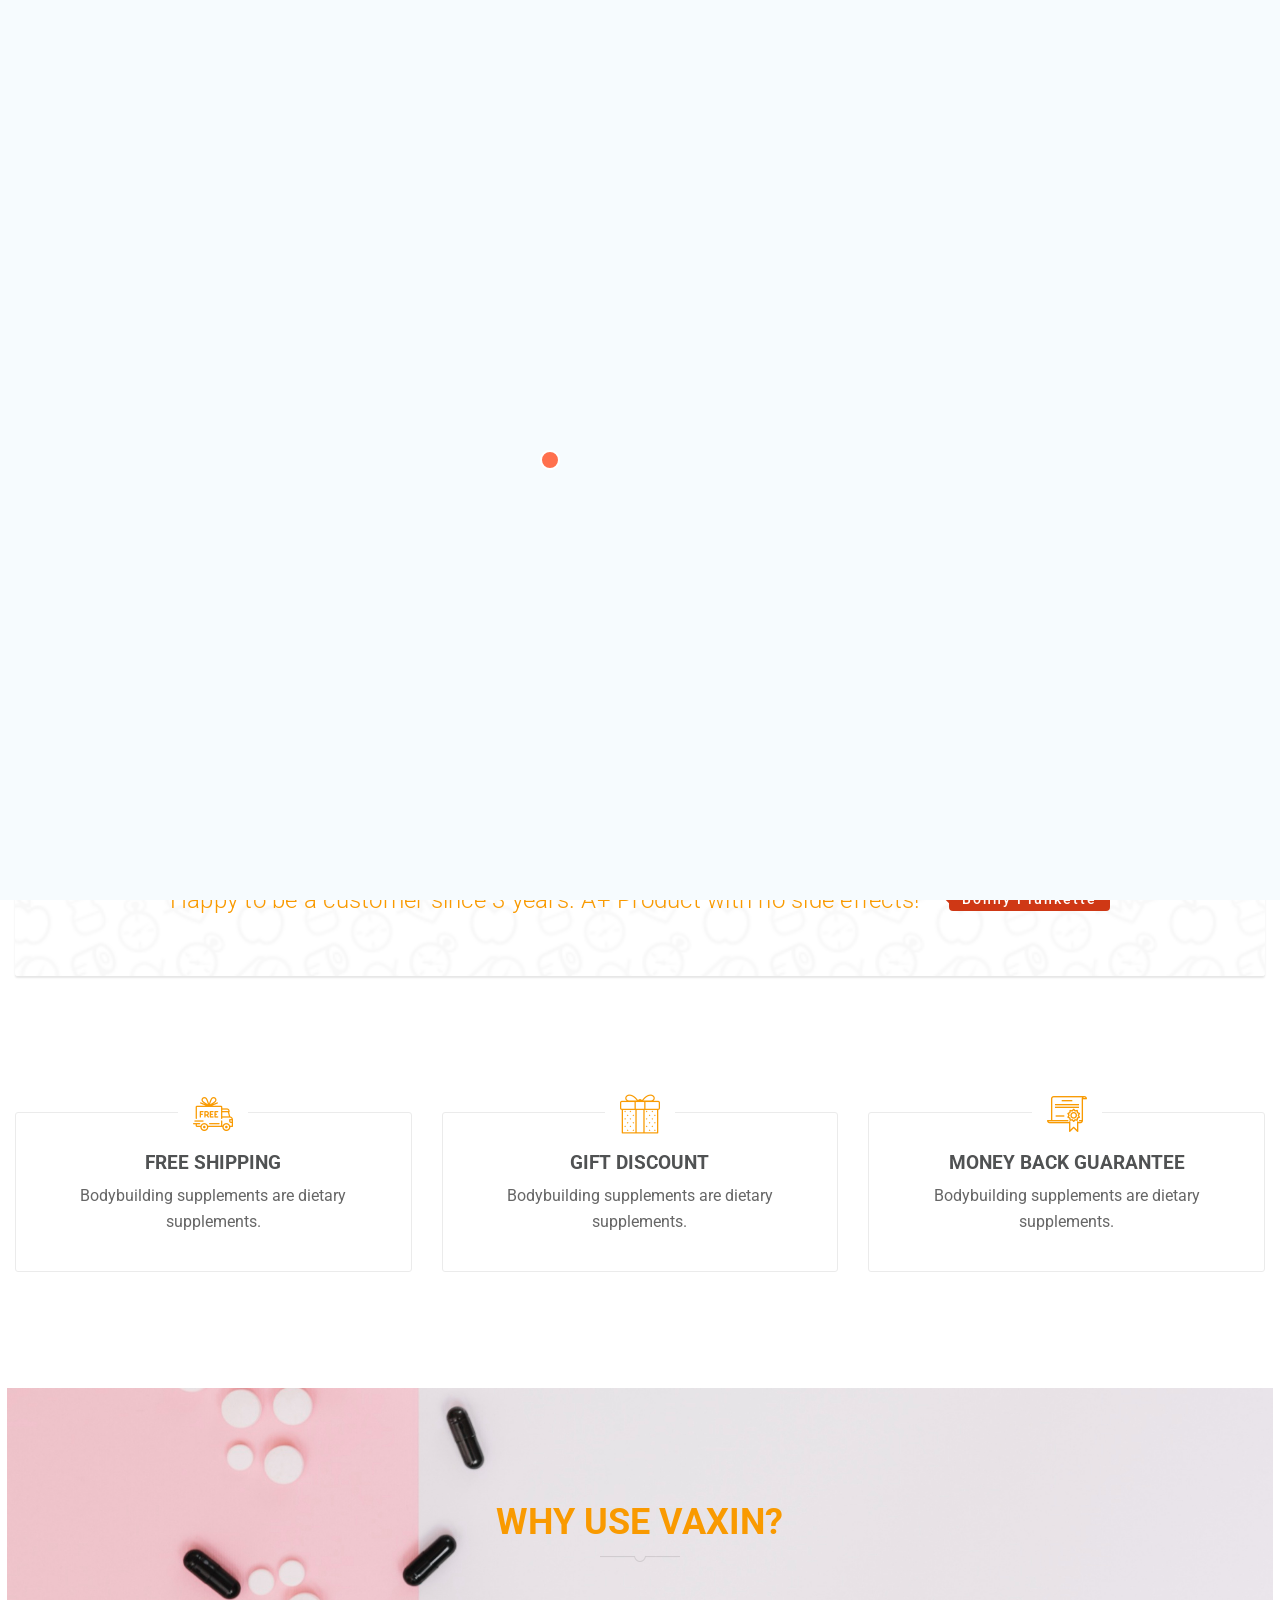
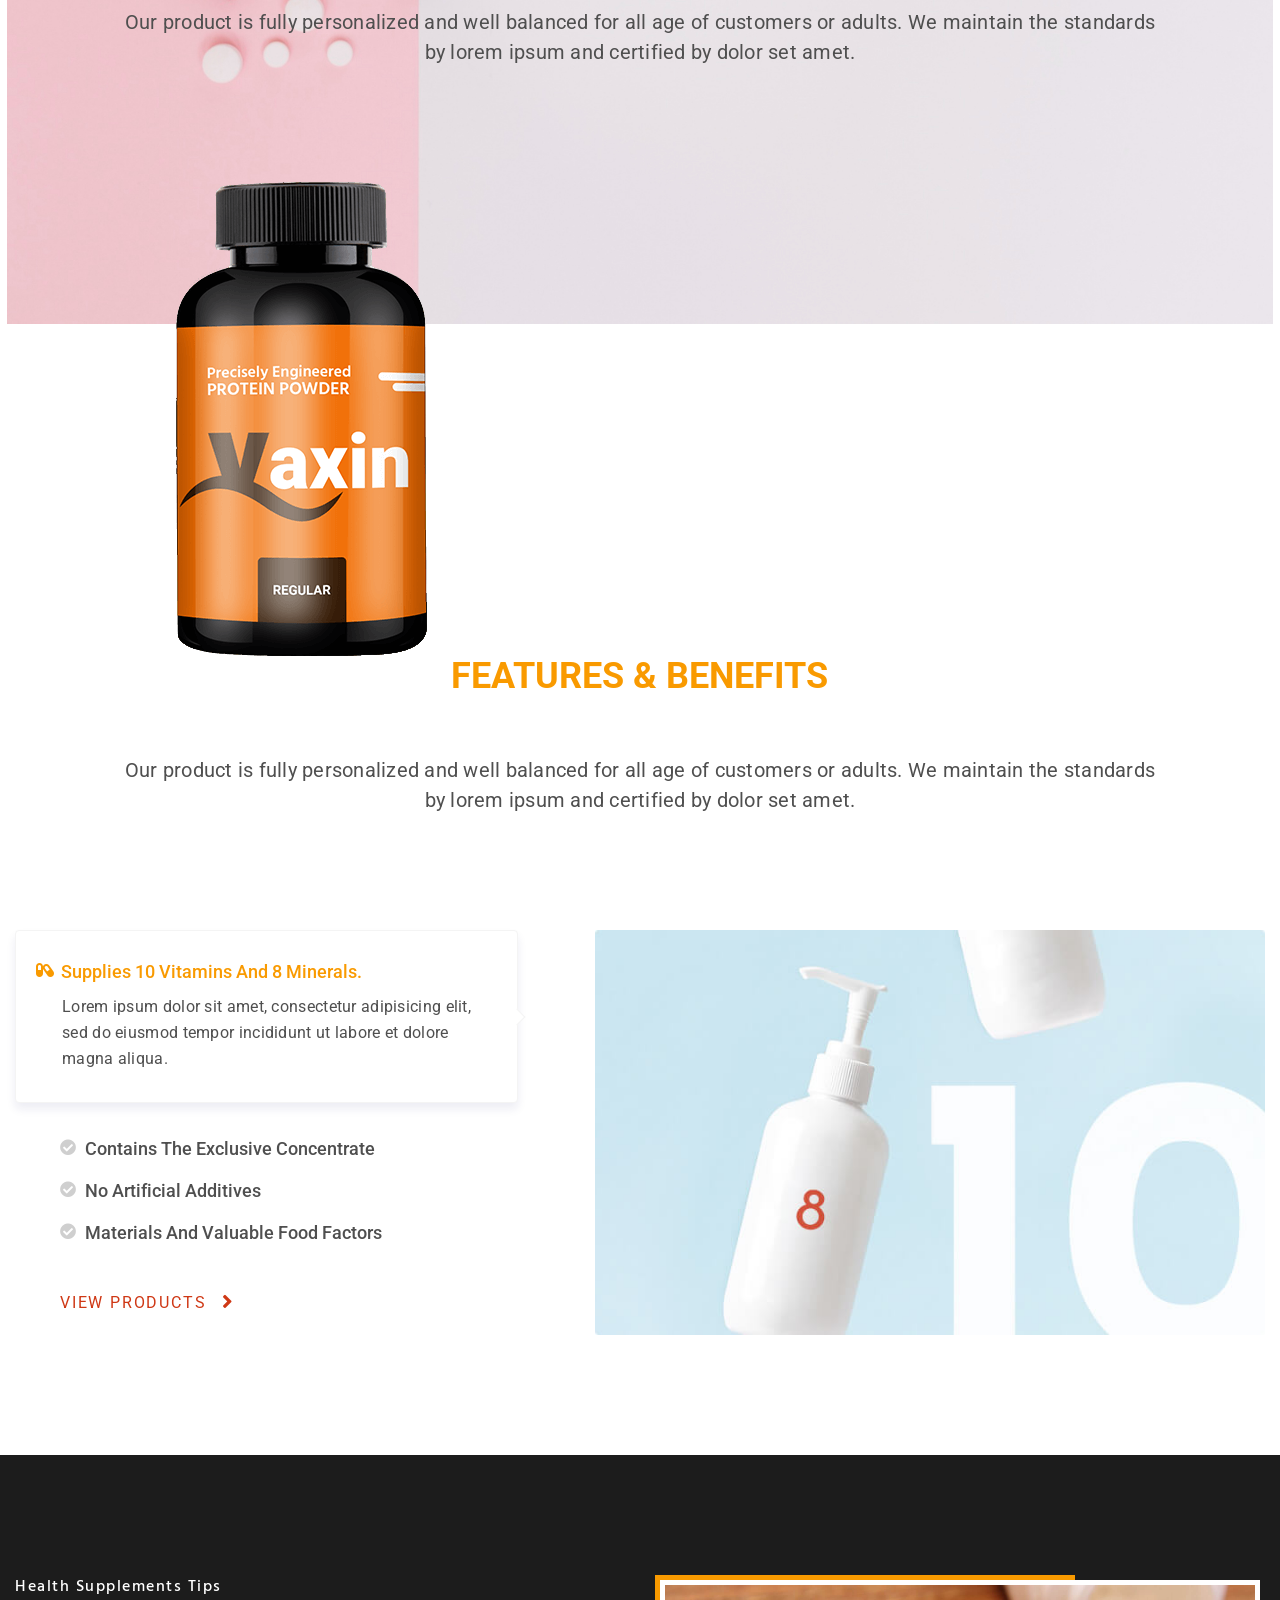
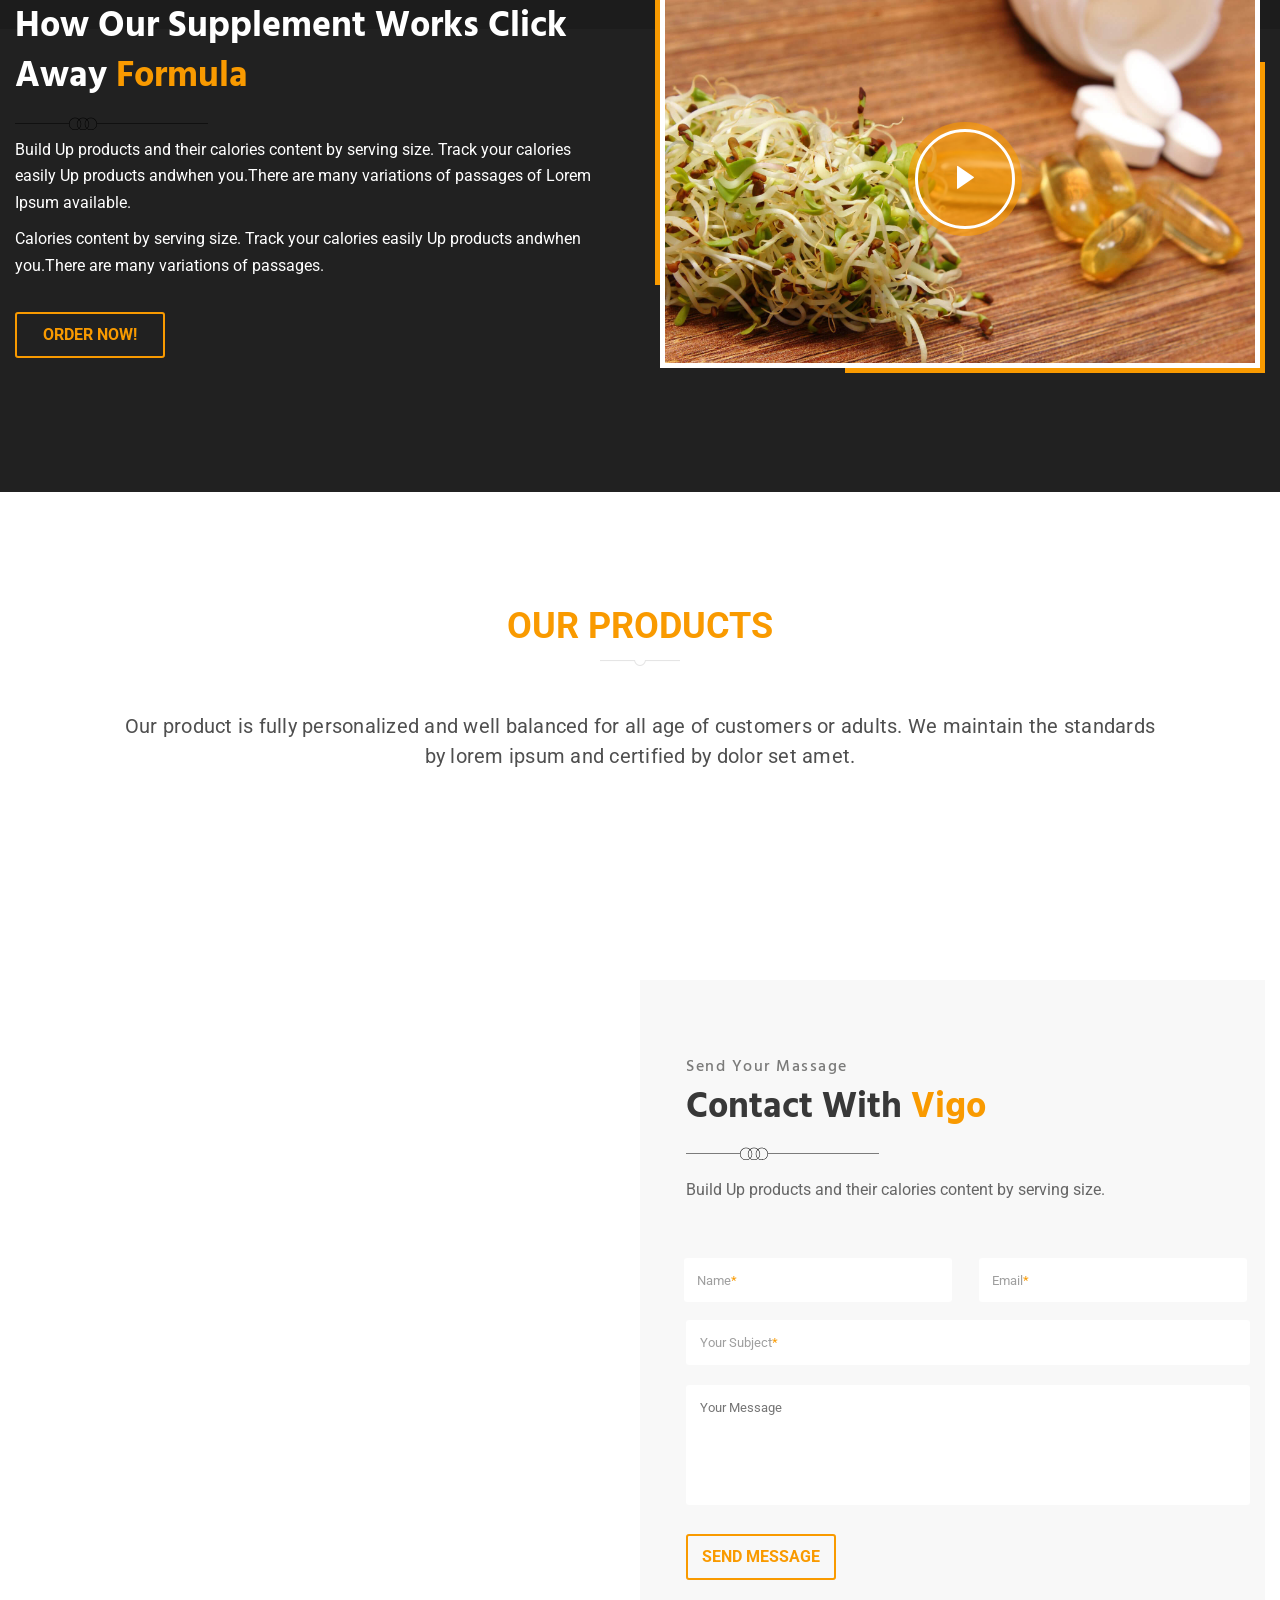
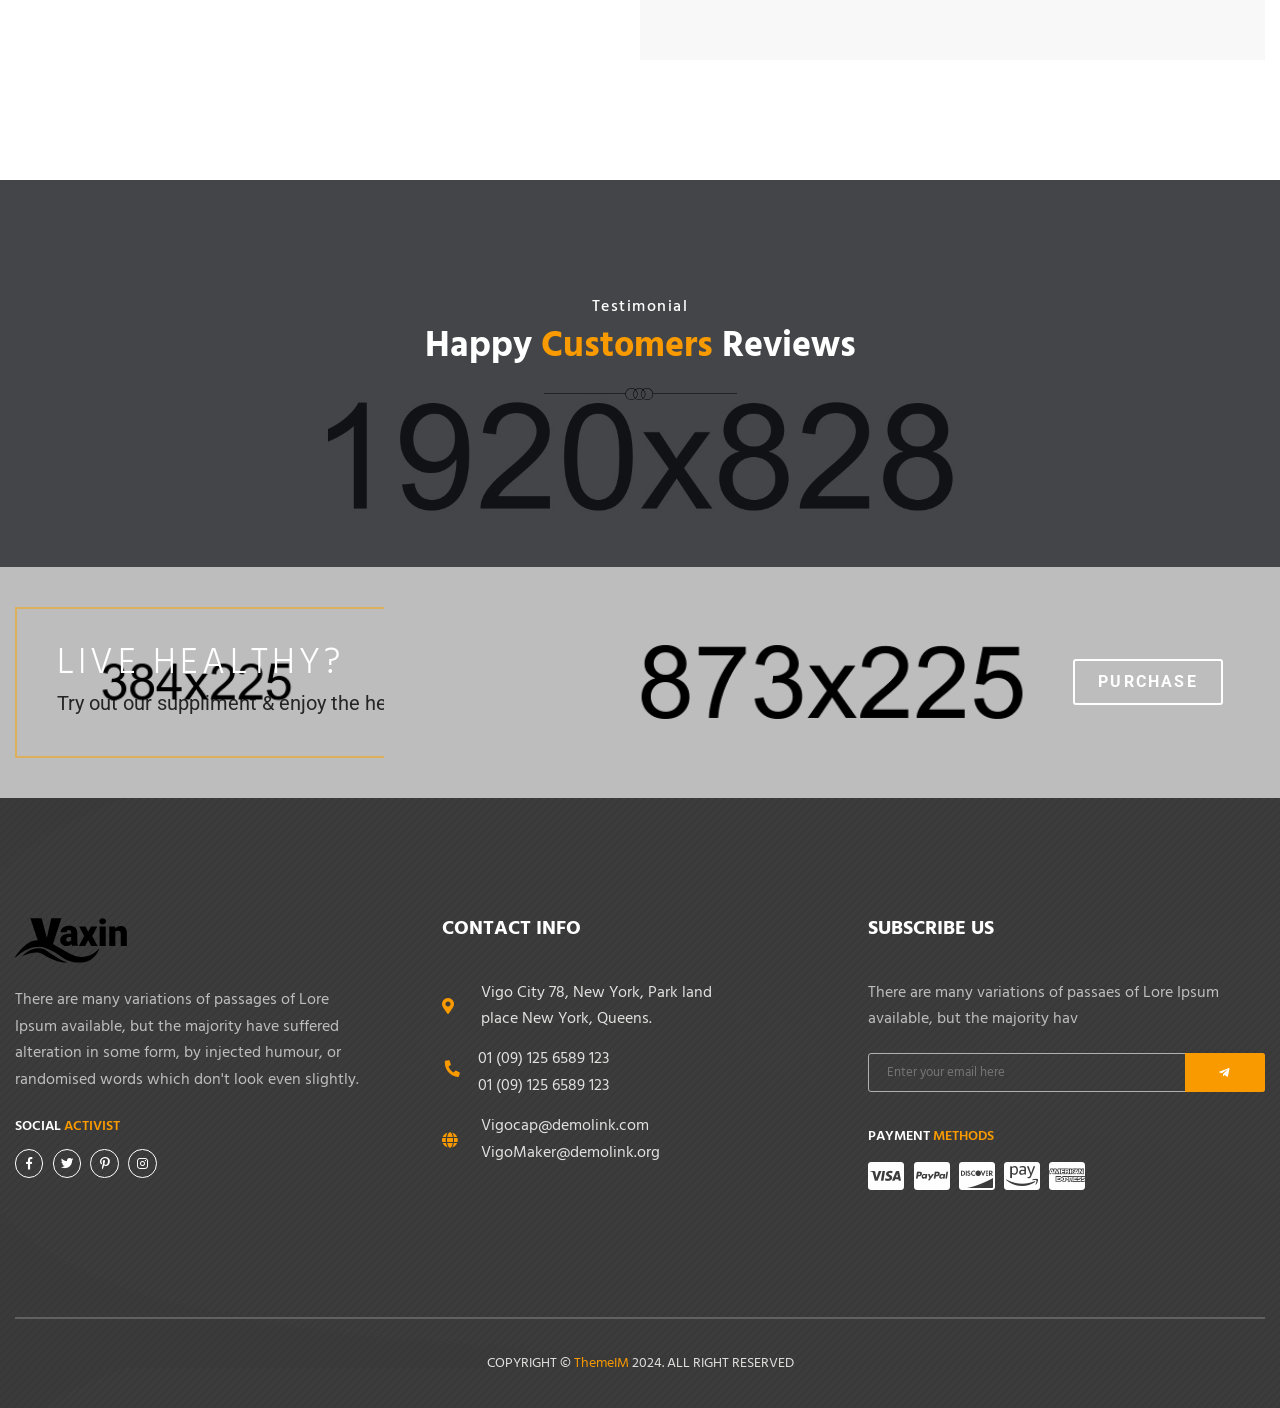
==== index.html @ b4235298 "initial commit" ====
<!doctype html>
<html>

<head>
	<!-- Meta Data -->
	<meta charset="utf-8">
	<meta http-equiv="X-UA-Compatible" content="IE=edge">
	<meta name="viewport" content="width=device-width, initial-scale=1">
	<title>Home — Static Build System</title>

	<!-- Fav Icon -->
	<link rel="apple-touch-icon" sizes="180x180" href="assets/img/fav-icons/apple-touch-icon.png">
	<link rel="icon" type="image/png" sizes="32x32" href="assets/img/fav-icons/favicon-32x32.png">
	<link rel="icon" type="image/png" sizes="16x16" href="assets/img/fav-icons/favicon-16x16.png">

	<!-- Dependency Styles -->
	<link rel="stylesheet" href="dependencies/bootstrap/css/bootstrap.min.css" type="text/css">
	<link rel="stylesheet" href="dependencies/fontawesome/css/fontawesome-all.min.css" type="text/css">
	<link rel="stylesheet" href="dependencies/flaticon/css/flaticon.css" type="text/css">
	<link rel="stylesheet" href="dependencies/owl.carousel/css/owl.carousel.min.css" type="text/css">
	<link rel="stylesheet" href="dependencies/owl.carousel/css/owl.theme.default.min.css" type="text/css">
	<link rel="stylesheet" href="dependencies/magnific-popup/magnific-popup.css" type="text/css">
	<link rel="stylesheet" href="dependencies/animate.css/css/animate.css" type="text/css">
	<link rel="stylesheet" href="dependencies/colornip/css/colornip.min.css" type="text/css">
	<link rel="stylesheet" href="dependencies/slick-carousel/css/slick.css" type="text/css">
	<link rel="stylesheet" href="dependencies/slick-carousel/css/slick-theme.css" type="text/css">
	<link rel="stylesheet" href="dependencies/material-design-icons/css/material-icons.css">

	<!-- Site Stylesheet -->
	<link rel="stylesheet" href="assets/css/app.css" type="text/css">

	<link id="theme" rel="stylesheet" href="assets/css/theme-color/theme-default.css" type="text/css">

	<!-- Google Web Fonts -->
	<link href="https://fonts.googleapis.com/css?family=Hind:300,400,500,600,700%7CRoboto:300,400,500,700,900" rel="stylesheet">


</head>

<body id="home-version-1" class="home-version-1" data-style="default">

	<div id="loader-wrapper">
		<div class="loader">
			<div class="loader-dot"></div>
			<div class="loader-dot"></div>
			<div class="loader-dot"></div>
		</div>
	</div>


	<div id="site">

		<div class="Switcher">
			<button id="Switcher__control" class="Switcher__control">
				<i class="fas fa-cogs"></i>
			</button>
			<h5>Change Color</h5>
			<ul id="colors" data-dir="assets/css/theme-color/">
				<li data-scheme="theme-default" data-color="#f1b601"></li>
				<li data-scheme="theme-yellow" data-color="#2acb35"></li>
				<li data-scheme="theme-navy" data-color="#ff704d"></li>
			</ul>
		</div>

		<!--=========================-->
		<!--=        Navbar         =-->
		<!--=========================-->
		<header id="header" class="header_area">
			<!-- Start top toolbar -->
			<section class="top_toolbar">
				<div class="vigo_container_one">
					<div class="row">
						<div class="col-xl-12">
							<div class="toolbar_left">
								<ul>
									<li>
										<span class="flaticon-alarm-clock"></span> open hours: <span>8.00-18.00</span> Mon-Sat
									</li>
									<li>
										<span class="flaticon-phone-call"></span> Phone: <a href="#">+1 (895) 852–6523</a>
									</li>
									<!-- <li>
										<span class="flaticon-user"></span>
										<a href="#" data-toggle="modal" data-target="#signUpModal">register</a> or
										<a href="#" data-toggle="modal" data-target="#signInModal">login</a>
									</li> -->
								</ul>
							</div>
						</div>
					</div>
				</div>
			</section>
			<!-- End top toolbar -->

			<!-- Start Main Menu -->
			<section class="header_nav">
				<div class="vigo_container_one">
					<div class="row">
						<div class="col-auto mr-auto">
							<div class="header_logo">
								<a href="index2.html">
							<img src="assets/img/logo.svg" class="svg" alt="">
						</a>
							</div>
						</div>
						<div class="col-auto">
							<nav class="main_menu">
								<ul id="example-one">
									<li class="current_page_item">
										<a href="index.html">Home</a>
										<!-- <ul class="sub-menu">
											<li><a href="index.html">Home One</a></li>
											<li><a href="index2.html">Home Two</a></li>
											<li><a href="index3.html">Home Three</a></li>
										</ul> -->
									</li>
									<li>
										<a href="supplement2.html">About</a>
									</li>
									<li>
										<a href="feature.html">Feature</a>
									</li>
									<li>
										<a href="productlist3.html">Product</a>
										<ul class="sub-menu">
											<li><a href="productlist3.html">Productlist</a></li>
											<li><a href="product-detail.html">Product Detail</a></li>
										</ul>
									</li>
									<!-- <li>
										<a href="ingredient.html">Ingredient</a>
									</li> -->
									<!-- <li>
										<a href="blog.html">blog</a>
										<ul class="sub-menu">
											<li><a href="blog.html">blog</a></li>
											<li><a href="blog-details.html">blog-details</a></li>

										</ul>
									</li> -->
									<li>
										<a href="contact.html">Contact</a>
										<!-- <ul class="sub-menu">
											<li><a href="contact.html">contact</a></li>
											<li><a href="404.html">404 pages</a></li>
										</ul> -->
									</li>
								</ul>
							</nav>
						</div>
						<!-- <div class="col-auto">
							<div class="hdr_btn_wrapper">
								<a href="#" class="btn_one">Purchase</a>
							</div>
						</div> -->
					</div>
				</div>
			</section>
			<!-- End Main Menu -->

			<!-- Start Mobile Menu outer-->
			<section id="mobile-nav-wrap" class="clearfix">
				<div class="mobile_toolbar">
					<div class="vigo_container_one">
						<div class="top_toolbar_right">
							<div class="phone_number">
								<span class="flaticon-phone-call"></span> <a href="#">+1 (895) 852–6523</a>
							</div>
							<!-- <div class="header_login">
								<div class="whc_toolbar_main_login">
									<a href="#" data-toggle="modal" data-target="#signUpModal">register</a>|
									<a href="#" data-toggle="modal" data-target="#signInModal">login</a>
								</div>
							</div> -->

						</div>
					</div>
				</div>
				<div class="vigo_container_one">
					<div class="bottom_nav">
						<div id="mobile-logo">
							<a href="index.html">
						<img src="assets/img/logo.svg" class="svg" alt="">
					</a>
						</div>
						<div class="toggle-inner">
							<i class="fas fa-bars"></i>
						</div>
					</div>
				</div>
			</section>
			<!-- End Mobile Menu outer-->
		</header>


		<section class="mobile-menu-inner">
			<div class="mobile_accor_togo">
				<div class="mobile_accor_logo">
					<a href="index.html">
				<img src="assets/img/logo.svg" class="svg" alt="">
			</a>
				</div>
				<div class="close-menu">
					<span></span>
				</div>
			</div>
			<nav id="accordian">
				<ul class="accordion-menu">
					<li class="current_page_item">
						<a href="index.html">Home</a>
						<!-- <a href="index.html" class="dropdownlink">Home</a> -->
						<!-- <ul class="submenuItems">
							<li><i class="flaticon-right-arrow-angle"></i><a href="index.html">Home One</a></li>
							<li><i class="flaticon-right-arrow-angle"></i><a href="index2.html">Home Two</a></li>
							<li><i class="flaticon-right-arrow-angle"></i><a href="index3.html">Home Three</a></li>
						</ul> -->
					</li>
					<li>
						<a href="supplement.html">About</a>
					</li>
					<li>
						<a href="feature.html">Feature</a>
					</li>
					<li>
						<a href="productlist1.html" class="dropdownlink">Productlist</a>
						<ul class="submenuItems">
							<li><i class="flaticon-right-arrow-angle"></i><a href="productlist1.html">Productlist</a></li>
							<li><i class="flaticon-right-arrow-angle"></i><a href="product-detail.html">Product Detail</a></li>
						</ul>
					</li>
					<!-- <li>
						<a href="ingredient.html">Ingredient</a>
					</li> -->
					<!-- <li>
						<a href="blog.html" class="dropdownlink">blog</a>
						<ul class="submenuItems">
							<li><i class="flaticon-right-arrow-angle"></i><a href="blog.html"> Blog</a></li>
							<li><i class="flaticon-right-arrow-angle"></i><a href="blog-details.html"> Blog details</a></li>
						</ul>
					</li> -->
					<li>
						<a href="contact.html">Contact</a>
						<!-- <a href="contact.html" class="dropdownlink">Contact</a> -->
						<!-- <ul class="submenuItems">
							<li><i class="flaticon-right-arrow-angle"></i><a href="contact.html">Contact page</a></li>
							<li><i class="flaticon-right-arrow-angle"></i><a href="404.html">404 page</a></li>
						</ul> -->
					</li>
				</ul>
			</nav>
			<form action="#" id="moble-search">
				<input type="text" placeholder="Search....">
				<button type="submit"><i class="fa fa-search"></i></button>
			</form>
			<ul class="footer-social-link">
				<li class="fb-bg"><a href="#"><i class="fab fa-facebook-f"></i></a></li>
				<li class="in-bg"><a href="#"><i class="fab fa-instagram"></i></a></li>
				<li class="tw-bg"><a href="#"><i class="fab fa-twitter"></i></a></li>
				<li class="gp-bg"><a href="#"><i class="fab fa-linkedin-in"></i></a></li>
			</ul>
		</section>

		<!--==========================-->
		<!--=        Content         =-->
		<!--==========================-->


		<!--==========================-->
		<!--=        Banner         =-->
		<!--==========================-->
		<section id="banner" class="banner_area banner_three banner_four">
			<div class="vigo_container_two">
				<div class="banner_three_slider owl-carousel">
					<div class="sn_bnr_slide">
						<div class="row">
							<div class="col-xl-6 order-2 col-sm-6 order-sm-0 col-md-6">
								<div class="banner_left">
									<div class="banner_left_cell">
										<h1 class="animated">Super Convenient Quality Protein</h1>
										<p class="animated">This is a handy form of protein on days when you need a little extra! No synthetic coating & safe for all young adults.</p>
										<div class="slr_btn_wrapper animated">
											<a href="" class="btn_two active">BUY NOW</a>
											<a href="" class="btn_two">LEARN MORE</a>
										</div>
									</div>
								</div>
							</div>
							<div class="col-xl-5 offset-xl-1 order-1 col-sm-6 order-sm-0 col-md-6">
								<div class="banner_right animated">
									<div class="banner_right_cell">
										<img src="media/images/banner/banner_right_bg.png" alt="ii">
										<div class="bnr_secondary_img">
											<img src="media/images/banner/banner-product1.png" alt="ii">
										</div>
									</div>
								</div>
							</div>
						</div>
					</div>
					<div class="sn_bnr_slide">
						<div class="row">
							<div class="col-xl-6 order-2 col-sm-6 order-sm-0 col-md-6">
								<div class="banner_left">
									<div class="banner_left_cell">
										<h1 class="animated">Super Convenient Quality Protein</h1>
										<p class="animated">This is a handy form of protein on days when you need a little extra! No synthetic coating & safe for all young adults.</p>
										<div class="slr_btn_wrapper animated">
											<a href="" class="btn_two active">BUY NOW</a>
											<a href="" class="btn_two">LEARN MORE</a>
										</div>
									</div>
								</div>
							</div>
							<div class="col-xl-5 offset-xl-1 order-1 col-sm-6 order-sm-0 col-md-6">
								<div class="banner_right animated">
									<div class="banner_right_cell">
										<img src="media/images/banner/banner_right_bg.png" alt="ii">
										<div class="bnr_secondary_img">
											<img src="media/images/banner/banner-product2.png" alt="ii">
										</div>
									</div>
								</div>
							</div>
						</div>
					</div>
				</div>
			</div>
		</section>


		<!--==========================-->
		<!--=        Banner         =-->
		<!--==========================-->
		<section class="tesm_three_area">
			<div class="vigo_container_two">
				<div class="row">
					<div class="col-xl-12">
						<div class="tesm_three_content">
							<div class="quote_mark">
								<img src="media/images/banner-two/quote.png" alt="">
							</div>
							<div class="client_talk">
								<p>Happy to be a customer since 3 years. A+ Product with no side effects!
								</p>
								<a href="#">Bonny Plunkette</a>
							</div>
						</div>
					</div>
				</div>
			</div>
		</section>

		<!--=========================-->
		<!--=        Feature         =-->
		<!--=========================-->
		<section id="top_feature_two" class="top_feature_area_two">
			<div class="vigo_container_two">

				<div class="row">
					<div class="col-sm-6 col-md-6 col-lg-4 col-xl-4">
						<div id="trigger1" class="spacer s0"></div>
						<div class="single_feature_two">
							<span class="flaticon-transport"></span>
							<h5>FREE SHIPPING</h5>
							<p>Bodybuilding supplements are dietary supplements.</p>
						</div>
					</div>
					<!-- /.col- -->
					<div class="col-sm-6 col-md-6 col-lg-4 col-xl-4">
						<div class="single_feature_two">
							<span class="flaticon-gift-1"></span>
							<h5>gift discount</h5>
							<p>Bodybuilding supplements are dietary supplements.</p>
						</div>
					</div>
					<!-- /.col- -->

					<div class="col-sm-6 col-md-6 col-lg-4 col-xl-4">
						<div class="single_feature_two">
							<span class="flaticon-certificate"></span>
							<h5>money back guarantee</h5>
							<p>Bodybuilding supplements are dietary supplements.</p>
						</div>
					</div>
					<!-- /.col- -->

				</div>
				<!-- /.row -->

			</div>
			<!-- /.vigo_container_two -->
		</section>


		<!--==========================-->
		<!--=        Why use        =-->
		<!--==========================-->
		<section class="why_use_area parallax" data-bg-image="media/images/banner-two/why-chosse.jpg" data-parallax="image">
			<div class="vigo_container_two">
				<div class="row">
					<div class="col-xl-10 offset-xl-1 col-lg-10 offset-lg-1">
						<div class="section_title_two">
							<h2>Why USE Vaxin?</h2>
							<img src="media/images/banner-two/hm-two-title.png" alt="">
							<p>Our product is fully personalized and well balanced for all age of customers or adults. We maintain the standards by lorem ipsum and certified by dolor set amet.
							</p>
						</div>
					</div>
				</div>
				<div class="row">
					<div class="col-xl-8 offset-xl-2">
						<div class="carousel">
							<div class="slides" style="width: 930px; height: 330px;">

								<div class="slideItem">
									<!-- SLIDE ITEM -->
									<a href="#">
					    	<img src="media/images/banner-two/why-choose-product1.png" alt="ii">
					    </a>
								</div>
								<div class="slideItem">
									<a href="#">
					  		<img src="media/images/banner-two/why-choose-product2.png" alt="ii">
					  	</a>
								</div>
								<div class="slideItem">
									<a href="#">
					  		<img src="media/images/banner-two/why-choose-product3.png" alt="ii">
					  	</a>
								</div>
								<div class="slideItem">
									<a href="#">
					  		<img src="media/images/banner-two/why-choose-product4.png" alt="ii">
					  	</a>
								</div>
								<div class="slideItem">
									<a href="#">
					  		<img src="media/images/banner-two/why-choose-product1.png" alt="ii">
					  	</a>
								</div>
								<div class="slideItem">
									<a href="#">
					  		<img src="media/images/banner-two/why-choose-product2.png" alt="ii">
					    </a>
								</div>
								<div class="slideItem">
									<a href="#">
					  		<img src="media/images/banner-two/why-choose-product3.png" alt="ii">
					    </a>
								</div>
							</div>
						</div>
						<div class="carousel_screenshot">
							<img src="media/images/banner-two/why-choose-product4.png" alt="ii">
						</div>
					</div>
				</div>
			</div>
		</section>

		<!--==========================-->
		<!--=        Feature benifit        =-->
		<!--==========================-->
		<section class="feature_benifit_area">
			<div class="vigo_container_two">
				<div class="row">
					<div class="col-xl-10 offset-xl-1 col-lg-10 offset-lg-1">
						<div class="section_title_two">
							<h2 style="margin-top: 30px;">FEATURES & BENEFITS</h2>
							<img src="" alt="">
							<p>Our product is fully personalized and well balanced for all age of customers or adults. We maintain the standards by lorem ipsum and certified by dolor set amet.
							</p>
						</div>
					</div>
				</div>
				<div class="row">
					<div class="col-xl-5 col-lg-6">
						<div id="accordion" class="nav" role="tablist">
							<a class="card active" data-toggle="tab" href="#benifit_one" role="tab">
								<div class="card-header" id="headingOne">
									<h5 data-toggle="collapse" data-target="#collapseOne" aria-expanded="true">
										Supplies 10 vitamins and 8 minerals.
									</h5>
								</div>

								<div id="collapseOne" class="collapse show" aria-labelledby="headingOne" data-parent="#accordion">
									<div class="card-body">
										Lorem ipsum dolor sit amet, consectetur adipisicing elit, sed do eiusmod tempor incididunt ut labore et dolore magna aliqua.
									</div>
								</div>
							</a>
							<a class="card" data-toggle="tab" href="#benifit_two" role="tab">
								<div class="card-header" id="headingTwo">
									<h5 class="collapsed" data-toggle="collapse" data-target="#collapseTwo" aria-expanded="false">
										Contains the exclusive concentrate
									</h5>
								</div>
								<div id="collapseTwo" class="collapse" aria-labelledby="headingTwo" data-parent="#accordion">
									<div class="card-body">
										Lorem ipsum dolor sit amet, consectetur adipisicing elit, sed do eiusmod tempor incididunt ut labore et dolore magna aliqua.
									</div>
								</div>
							</a>
							<a class="card" data-toggle="tab" href="#benifit_three" role="tab">
								<div class="card-header" id="headingThree">
									<h5 class="collapsed" data-toggle="collapse" data-target="#collapseThree" aria-expanded="false">
										No artificial additives
									</h5>
								</div>
								<div id="collapseThree" class="collapse" aria-labelledby="headingThree" data-parent="#accordion">
									<div class="card-body">
										Lorem ipsum dolor sit amet, consectetur adipisicing elit, sed do eiusmod tempor incididunt ut labore et dolore magna aliqua.
									</div>
								</div>
							</a>
							<a class="card" data-toggle="tab" href="#benifit_four" role="tab">
								<div class="card-header" id="headingFour">
									<h5 class="collapsed" data-toggle="collapse" data-target="#collapseFour" aria-expanded="false">
										Materials and valuable food factors
									</h5>
								</div>
								<div id="collapseFour" class="collapse" aria-labelledby="headingFour" data-parent="#accordion">
									<div class="card-body">
										Lorem ipsum dolor sit amet, consectetur adipisicing elit, sed do eiusmod tempor incididunt ut labore et dolore magna aliqua.
									</div>
								</div>
							</a>
						</div>
						<div class="accordion_btn">
							<a href="product-detail2.html">
						View Products
						<i class="fa fa-angle-right"></i>
					</a>
						</div>
					</div>
					<div class="col-xl-7 col-lg-6">
						<div class="tab-content">
							<div class="tab-pane fade show active" id="benifit_one" role="tabpanel">
								<img src="media/images/banner-two/feature-tab1.jpg" alt="dd">
							</div>
							<div class="tab-pane fade" id="benifit_two" role="tabpanel">
								<img src="media/images/banner-two/feature-tab2.jpg" alt="dd">
							</div>
							<div class="tab-pane fade" id="benifit_three" role="tabpanel">
								<img src="media/images/banner-two/feature-tab3.jpg" alt="dd">
							</div>
							<div class="tab-pane fade" id="benifit_four" role="tabpanel">
								<img src="media/images/banner-two/feature-tab4.jpg" alt="dd">
							</div>
						</div>
					</div>
				</div>
			</div>
		</section>

		<!--==========================-->
		<!--=        Video 2        =-->
		<!--==========================-->
		<section id="ingredient" class="video_area video_area_two section_padding parallax" data-bg-image="media/images/video/video-bg.jpg" data-parallax="image">
			<div class="vigo_container_two">
				<div class="row">
					<div class="col-xl-6 col-md-6">
						<div class="about_section">
							<div class="section_title">
								<span>health supplements tips</span>
								<h2>How Our Supplement Works Click away <span>Formula</span></h2>
								<img class="svg" src="assets/img/title-bottom.svg" alt="tt">
								<p>
									Build Up products and their calories content by serving size. Track your calories easily Up products andwhen you.There are many variations of passages of Lorem Ipsum available.
								</p>
								<p>
									Calories content by serving size. Track your calories easily Up products andwhen you.There are many variations of passages.
								</p>
							</div>
							<!-- /.section_title -->
							<div class="btn_wrapper">
								<a href="" class="btn_two">order now!</a>
							</div>
						</div>
					</div>
					<!-- /.col-xl-6 -->
					<div class="col-xl-6 col-md-6">
						<div class="video_popup">
							<img src="media/images/banner-two/home-video1.jpg" alt="vd">
							<div class="video-pop-inner">
								<a href="https://www.youtube.com/watch?v=b-TGpa0SDXw" class="video-btn pop-up">
							<i class="flaticon-play-button"></i>
						</a>
								<div class="dot"></div>
							</div>
						</div>
					</div>
					<!-- /.col-xl-6 -->
				</div>
				<!-- /.row -->
			</div>
			<!-- /.vigo_container_two -->
		</section>


		<!--==========================-->
		<!--=        Product two        =-->
		<!--==========================-->
		<section class="product_two_area">
			<div class="vigo_container_two">
				<div class="row">
					<div class="col-xl-10 offset-xl-1 col-lg-10 offset-lg-1">
						<div class="section_title_two">
							<h2>OUR PRODUCTS</h2>
							<img src="media/images/banner-two/hm-two-title.png" alt="">
							<p>Our product is fully personalized and well balanced for all age of customers or adults. We maintain the standards by lorem ipsum and certified by dolor set amet.
							</p>
						</div>
					</div>
				</div>
				<div class="product_two_slider owl-carousel">
					<figure class="sn_pd_two_slide">
						<a href="product-detail.html">
					<img src="media/images/banner-two/product-home1.png" alt="">
				</a>
						<div class="sn_pd_two_offer">
							<div class="sn_pd_two_offer_desc">
								<h3>$86 <span>USD</span></h3>
							</div>
							<div class="sn_pd_two_offer_icon">
								<i class="fas fa-shopping-basket"></i>
							</div>
						</div>
						<figcaption class="sn_pd_two_detail">
							<a href="product-detail.html">
								<h4>Vaxin Regular (500mg)</h4>
							</a>
							<a href="#" class="trigger">
						<i class="fas fa-expand"></i>
					</a>
						</figcaption>
					</figure>
					<figure class="sn_pd_two_slide">
						<a href="product-detail.html">
					<img src="media/images/banner-two/product-home2.png" alt="">
				</a>
						<div class="sn_pd_two_offer">
							<div class="sn_pd_two_offer_desc">
								<h3>$86 <span>USD</span></h3>
							</div>
							<div class="sn_pd_two_offer_icon">
								<i class="fas fa-shopping-basket"></i>
							</div>
						</div>
						<figcaption class="sn_pd_two_detail">
							<a href="product-detail.html">
								<h4>Vaxin Regular (500mg)</h4>
							</a>
							<a href="#" class="trigger">
						<i class="fas fa-expand"></i>
					</a>
						</figcaption>
					</figure>
					<figure class="sn_pd_two_slide">
						<a href="product-detail.html">
					<img src="media/images/banner-two/product-home3.png" alt="">
				</a>
						<div class="sn_pd_two_offer">
							<div class="sn_pd_two_offer_desc">
								<h3>$86 <span>USD</span></h3>
							</div>
							<div class="sn_pd_two_offer_icon">
								<i class="fas fa-shopping-basket"></i>
							</div>
						</div>
						<figcaption class="sn_pd_two_detail">
							<a href="product-detail.html">
								<h4>Vaxin Regular (500mg)</h4>
							</a>
							<a href="#" class="trigger">
						<i class="fas fa-expand"></i>
					</a>
						</figcaption>
					</figure>
					<figure class="sn_pd_two_slide">
						<a href="product-detail.html">
					<img src="media/images/banner-two/product-home4.png" alt="">
				</a>
						<div class="sn_pd_two_offer">
							<div class="sn_pd_two_offer_desc">
								<h3>$86 <span>USD</span></h3>
							</div>
							<div class="sn_pd_two_offer_icon">
								<i class="fas fa-shopping-basket"></i>
							</div>
						</div>
						<figcaption class="sn_pd_two_detail">
							<a href="product-detail.html">
								<h4>Vaxin Regular (500mg)</h4>
							</a>
							<a href="#" class="trigger">
						<i class="fas fa-expand"></i>
					</a>
						</figcaption>
					</figure>
					<figure class="sn_pd_two_slide">
						<a href="product-detail.html">
					<img src="media/images/banner-two/product-home1.png" alt="">
				</a>
						<div class="sn_pd_two_offer">
							<div class="sn_pd_two_offer_desc">
								<h3>$86 <span>USD</span></h3>
							</div>
							<div class="sn_pd_two_offer_icon">
								<i class="fas fa-shopping-basket"></i>
							</div>
						</div>
						<figcaption class="sn_pd_two_detail">
							<a href="product-detail.html">
								<h4>Vaxin Regular (500mg)</h4>
							</a>
							<a href="#" class="trigger">
						<i class="fas fa-expand"></i>
					</a>
						</figcaption>
					</figure>
					<figure class="sn_pd_two_slide">
						<a href="product-detail.html">
					<img src="media/images/banner-two/product-home2.png" alt="">
				</a>
						<div class="sn_pd_two_offer">
							<div class="sn_pd_two_offer_desc">
								<h3>$86 <span>USD</span></h3>
							</div>
							<div class="sn_pd_two_offer_icon">
								<i class="fas fa-shopping-basket"></i>
							</div>
						</div>
						<figcaption class="sn_pd_two_detail">
							<a href="product-detail.html">
								<h4>Vaxin Regular (500mg)</h4>
							</a>
							<a href="#" class="trigger">
						<i class="fas fa-expand"></i>
					</a>
						</figcaption>
					</figure>
					<figure class="sn_pd_two_slide">
						<a href="product-detail.html">
					<img src="media/images/banner-two/product-home3.png" alt="">
				</a>
						<div class="sn_pd_two_offer">
							<div class="sn_pd_two_offer_desc">
								<h3>$86 <span>USD</span></h3>
							</div>
							<div class="sn_pd_two_offer_icon">
								<i class="fas fa-shopping-basket"></i>
							</div>
						</div>
						<figcaption class="sn_pd_two_detail">
							<a href="product-detail.html">
								<h4>Vaxin Regular (500mg)</h4>
							</a>
							<a href="#" class="trigger">
						<i class="fas fa-expand"></i>
					</a>
						</figcaption>
					</figure>
				</div>
			</div>
		</section>

		<div class="modal quickview-wrapper">
			<div class="quickview">
				<div class="container">
					<div class="row">
						<span class="close-qv">
					<i class="material-icons">close</i>
				</span>
						<div class="col-xl-7 col-lg-6 col-md-6">
							<div class="ingredient_slider_main">
								<div class="ingredient_slider_one">
									<div>
										<img src="media/images/ingredient2/product-small1.png" alt="">
									</div>
									<div>
										<img src="media/images/ingredient2/product-small2.png" alt="">
									</div>
									<div>
										<img src="media/images/ingredient2/product-small1.png" alt="">
									</div>
									<div>
										<img src="media/images/ingredient2/product-small2.png" alt="">
									</div>
									<div>
										<img src="media/images/ingredient2/product-small1.png" alt="">
									</div>
									<div>
										<img src="media/images/ingredient2/product-small2.png" alt="">
									</div>
								</div>
								<div class="ingredient_slider_two">
									<div>
										<div class="ingredient-img">
											<img src="media/images/banner-two/product-home1.png" alt="">
										</div>
									</div>
									<div>
										<div class="ingredient-img">
											<img src="media/images/banner-two/product-home1.png" alt="">
										</div>
									</div>
									<div>
										<div class="ingredient-img">
											<img src="media/images/banner-two/product-home1.png" alt="">
										</div>
									</div>

									<div>
										<div class="ingredient-img">
											<img src="media/images/banner-two/product-home1.png" alt="">
										</div>
									</div>

									<div>
										<div class="ingredient-img">
											<img src="media/images/banner-two/product-home1.png" alt="">
										</div>
									</div>
									<div>
										<div class="ingredient-img">
											<img src="media/images/banner-two/product-home1.png" alt="">
										</div>
									</div>
								</div>
							</div>
						</div>
						<div class="col-xl-5 col-lg-6 col-md-6">
							<div class="ingredient_slider_detail">
								<h4 class="product_title">Vaxin Regular (500mg), Mild Intake lorem ipsum dolor</h4>
								<p class="product_ratting woocommerce-product-rating">

									<a href="#">
								<i class="far fa-star"></i>
							</a>
									<a href="#">
								<i class="far fa-star"></i>
							</a>
									<a href="#">
								<i class="far fa-star"></i>
							</a>
									<a href="#">
								<i class="far fa-star"></i>
							</a>
									<a href="#">
								<i class="far fa-star"></i>
							</a>

									<span>(30 Reviews)</span>
								</p>

								<div class="product_price">
									<p>IN STOCK</p>
									<div class="price">
										<ins>
									<span class="woocommerce-Price-amount">
										$12.00
									</span>
								</ins>

										<del>
									<span class="woocommerce-Price-amount">
										$20.00
									</span>
								</del>
									</div>
								</div>

								<form action="#" class="product-cart" method="post">
									<div class="product-quantity quantity">
										<input id="Quantity" name="quantity" value="1" data-product-qty="" class="cart__quantity-selector quantity-selector" type="text">
										<input value="-" class="qtyminus looking" type="button">
										<input value="+" class="qtyplus looking" type="button">
									</div>
									<div class="ingredient_slider_btn">
										<a href="#" class="single_add_to_cart_button">
									<i class="fas fa-shopping-cart"></i>
									ADD TO CART
								</a>
										<a href="#">
									<i class="far fa-heart"></i>
								</a>
									</div>
									<div class="share-wrap">
										<a href="#">BUY FROM AMAZON</a>
										<a href="#">BUY FROM FLIPCART</a>
									</div>
								</form>
							</div>
						</div>
					</div>
				</div>
			</div>
		</div>

						<!--==========================-->
		<!--=        Contact         =-->
		<!--==========================-->
		<section id="contact" class="contact_area section_padding">
			<div class="map_right">
				<div class="vigo_container_two">
					<div class="row">
						<div class="col-xl-6 col-md-6 no_padding">
							<div class="map_main">
								<div class="map" data-lat="40.730260" data-lng="-74.040315" data-mrkr="assets/img/marker.png"></div>
							</div>
						</div>
						<div class="col-xl-6 col-md-6 no_padding">
							<div class="contact_content">
								<div class="section_title">
									<span>Send Your Massage</span>
									<h2>Contact with <span>vigo</span></h2>
									<img class="svg" src="assets/img/title-bottom.svg" alt="tt">
									<p>Build Up products and their calories content by serving size.</p>
								</div>
								<div class="contact_form">
									<form action="assets/php/mail.php" id="contact-form" method="post">
										<div class="form_group half">
											<input type="text" name="name" required="required">
											<label>Name</label>
										</div>
										<div class="form_group half">
											<input type="text" required="required" name="email">
											<label>Email</label>
										</div>
										<div class="form_group">
											<input type="text" required="required" name="sname">
											<label>Your Subject</label>
										</div>
										<div class="form_group">
											<textarea placeholder="Your Message" name="message"></textarea>
										</div>
										<div class="form_group">
											<div class="btn_wrapper">
												<button class="btn_two" type="submit">Send Message</button>
											</div>
										</div>
									</form>
									<p class="form-messege"></p>
								</div>
							</div>
						</div>
					</div>
				</div>
			</div>
		</section>


		<!--==========================-->
		<!--=        Testimonial         =-->
		<!--==========================-->
		<div class="testimonial_area_two section_padding_two">
			<div class="vigo_container_two">
				<div class="section_title text-center light_style">
					<span>testimonial</span>
					<h2>happy <span>customers </span>reviews</h2>
					<img class="svg" src="assets/img/title-center.svg" alt="tt">
				</div>
				<div class="row">
					<div class="col-xl-8 offset-xl-2">
						<div class="testimonial-carousel owl-carousel owl-theme">
							<div class="single-testimonial-two">
								<span class="flaticon-close"></span>
								<p>Supplement is a manufactured product and the right kind of protein to get its health. manufactured product intended right amount and the right kind of protein get health benefits.” </p>
								<div class="tes-img">
									<img src="media/images/t1.jpg" alt="">
								</div>
								<p class="tes-name">John Doe - <span>UI Designer</span></p>
							</div>
							<div class="single-testimonial-two">
								<span class="flaticon-close"></span>
								<p>Supplement is a manufactured product and the right kind of protein to get its health. manufactured product intended right amount and the right kind of protein get health benefits.” </p>
								<div class="tes-img">
									<img src="media/images/t1.jpg" alt="">
								</div>
								<p class="tes-name">John Doe - <span>UI Designer</span></p>
							</div>
							<div class="single-testimonial-two">
								<span class="flaticon-close"></span>
								<p>Supplement is a manufactured product and the right kind of protein to get its health. manufactured product intended right amount and the right kind of protein get health benefits.” </p>
								<div class="tes-img">
									<img src="media/images/t1.jpg" alt="">
								</div>
								<p class="tes-name">John Doe - <span>UI Designer</span></p>
							</div>
						</div>
						<!-- /.testimonial-carousel -->

					</div>
					<!-- /.col-xl-12 -->
				</div>
				<!-- /.row -->
			</div>
			<!-- /.vigo_container_two -->
		</div>
		<!-- /.testimonial_area -->



		<!--==========================-->
		<!--=        call-action        =-->
		<!--==========================-->
		<section class="call_to_action_area_two">
			<div class="vigo_container_two">
				<div class="row">
					<div class="col-xl-12">
						<div class="call_to_action_hello">
							<div class="call_to_action_left_two">
								<h2>LIVE HEALTHY?</h2>
								<p>Try out our suppliment & enjoy the healthiest life. Discounts end soon!</p>
							</div>
							<div class="call_to_action_right_two">
								<a href="#" class="btn_two">Purchase</a>
							</div>
						</div>
					</div>
				</div>
			</div>
		</section>

		<!--==========================-->
		<!--=        Footer         =-->
		<!--==========================-->
		<footer id="footer" class="footer_area">
			<div class="vigo_container_two">
				<div class="footer_top">
					<div class="row">
						<div class="col-xl-4 col-md-4">
							<div class="widget widget_about">
								<div class="widget_logo">
									<a href="#">
								<img class="svg" src="assets/img/logo.svg" alt="#">
							</a>
								</div>
								<div class="widget_desc">
									<p>There are many variations of passages of Lore Ipsum available, but the majority have suffered alteration in some form, by injected humour, or randomised words which don't look even slightly.</p>
								</div>
								<div class="widget_social">
									<span>social <b>activist</b></span>
									<a href="#">
								<span class="fab fa-facebook-f"></span>
							</a>
									<a href="#">
								<span class="fab fa-twitter"></span>
							</a>
									<a href="#">
								<span class="fab fa-pinterest-p"></span>
							</a>
									<a href="#">
								<span class="fab fa-instagram"></span>
							</a>
								</div>
							</div>
						</div>
						<div class="col-xl-4 col-md-4">
							<div class="widget widget_contact">
								<div class="widget_title">
									<h5>Contact Info</h5>
								</div>
								<div class="widget_address">
									<ul>
										<li>
											<i class="fas fa-map-marker-alt"></i>
											<span>Vigo City 78, New York, Park land<br> place
	       							New York, Queens.</span>
										</li>
										<li>
											<i class="fas fa-phone"></i>
											<span>
										<a href="#">01 (09) 125 6589 123</a>
		       							<a href="#">01 (09) 125 6589 123</a>
									</span>
										</li>
										<li>
											<i class="fas fa-globe"></i>
											<span>
										<a href="#">Vigocap@demolink.com</a>
		       							<a href="#">VigoMaker@demolink.org</a>
									</span>
										</li>
									</ul>
								</div>
							</div>
						</div>
						<div class="col-xl-4 col-md-4">
							<div class="widget widget_subscribe">
								<div class="widget_title">
									<h5>subscribe us</h5>
								</div>
								<div class="widget_form">
									<p>
										There are many variations of passaes of Lore Ipsum available, but the majority hav
									</p>
									<form action="#">
										<input type="text" placeholder="Enter your email here">
										<button>
										<span class="fab fa-telegram-plane"></span>
								</button>
									</form>
								</div>
								<div class="widget_payment">
									<span>Payment <b>Methods</b></span>
									<a href="#">
								<i class="fab fa-cc-visa"></i>
							</a>
									<a href="#">
								<i class="fab fa-cc-paypal"></i>
							</a>
									<a href="#">
								<i class="fab fa-cc-discover"></i>
							</a>
									<a href="#">
								<i class="fab fa-cc-amazon-pay"></i>
							</a>
									<a href="#">
								<i class="fab fa-cc-amex"></i>
							</a>
								</div>
							</div>
						</div>
					</div>
				</div>
				<div class="footer_bottom">
					<div class="copyright">
						<span>Copyright © <a href="#">ThemeIM</a> 2024. All Right Reserved</span>
					</div>
				</div>
			</div>
		</footer>

		<!-- back to top -->
		<div class="backtotop backtop_two">
			<i class="fas fa-angle-double-up"></i>
		</div>
		<!-- back to top -->

		<!-- Sign in -->
		<div class="modal fade" id="signUpModal">
			<div class="modal-dialog">
				<div class="modal-body">
					<div id="signup">
						<div class="login-left">
							<div class="login-title">
								<h3>Sign in socially</h3>
							</div>
							<div class="login-social">
								<ul>
									<li class="facebook">
										<a href="#">
									<i class="fab fa-facebook-f"></i>
									<span>Facebook</span>
								</a>
									</li>
									<li class="twitter">
										<a href="#">
									<i class="fab fa-twitter"></i>
									<span>Twitter</span>
								</a>
									</li>
									<li class="pinterest">
										<a href="#">
									<i class="fab fa-pinterest-p"></i>
									<span>Pinterest</span>
								</a>
									</li>
								</ul>
							</div>
						</div>
						<div class="login-right">
							<div class="login-title">
								<h3>Sign Up through VIGO</h3>
							</div>
							<div class="login_main_form">
								<form action="#">
									<input type="text" placeholder="Username">
									<input type="text" placeholder="Email">
									<input type="text" placeholder="Password">
									<input type="text" placeholder="Confirm Password">
									<div class="select_wrapper">
										<select>
									<option value="Country">Country</option>
									<option value="England">England</option>
									<option value="America">America</option>
									<option value="India">India</option>
									<option value="Australia">Australia</option>
									<option value="Canada">Canada</option>
									<option value="Bangladesh">Bangladesh</option>
								</select>
									</div>
									<label>
								<input type="checkbox" name="vehicle" value="Bike">
								 I'm over 18 and I agree<span> Terms & Conditions!</span>
							</label>
									<input type="submit" value="sign in">
								</form>
							</div>
						</div>
					</div>
				</div>
			</div>
		</div>
		<!-- Sign in -->

		<!-- sign up -->
		<div class="modal fade" id="signInModal">
			<div class="modal-dialog">
				<div class="modal-body">
					<div id="signup2">
						<div class="login-left">
							<div class="login-title">
								<h3>Sign in socially</h3>
							</div>
							<div class="login-social">
								<ul>
									<li class="facebook">
										<a href="#">
									<i class="fab fa-facebook-f"></i>
									<span>Facebook</span>
								</a>
									</li>
									<li class="twitter">
										<a href="#">
									<i class="fab fa-twitter"></i>
									<span>Twitter</span>
								</a>
									</li>
									<li class="pinterest">
										<a href="#">
									<i class="fab fa-pinterest-p"></i>
									<span>Pinterest</span>
								</a>
									</li>
								</ul>
							</div>
						</div>
						<div class="login-right">
							<div class="login-title">
								<h3>Sign in through Vigo</h3>
							</div>
							<div class="login_main_form">
								<form action="#">
									<input type="text" placeholder="Email or Username">
									<input type="text" placeholder="Password">
									<label>
								<input type="checkbox" name="vehicle" value="Bike">
								Remember me
								<span>Forgot your password</span>
							</label>
									<input type="submit" value="sign in">
								</form>
							</div>
						</div>
					</div>
				</div>
			</div>
		</div>


	</div>
	<!-- /#site -->

	<!-- Dependency Scripts -->
	<script src="dependencies/jquery/jquery.min.js"></script>
	<script src="dependencies/popper.js/popper.min.js"></script>
	<script src="dependencies/bootstrap/js/bootstrap.min.js"></script>
	<script src="dependencies/owl.carousel/js/owl.carousel.min.js"></script>
	<script src="dependencies/magnific-popup/js/jquery.magnific-popup.min.js"></script>
	<script src="dependencies/isotope-layout/js/isotope.pkgd.min.js"></script>
	<script src="dependencies/slick-carousel/js/slick.min.js"></script>
	<script src="dependencies/imagesloaded/js/imagesloaded.pkgd.min.js"></script>
	<script src="dependencies/colornip/colornip.min.js"></script>
	<script src="dependencies/jquery.countdown/js/jquery.countdown.min.js"></script>
	<script src="dependencies/gmap3/gmap3.min.js"></script>
	<script src="dependencies/headroom/js/headroom.js"></script>
	<script src="https://maps.googleapis.com/maps/api/js?key=AIzaSyBsBrMPsyNtpwKXPPpG54XwJXnyobfMAIc"></script>
	<!-- Site Scripts -->
	<script src="assets/js/middle.js"></script>
	<script src="assets/js/app.js"></script>


</body>

</html>
---- dependencies/colornip/css/colornip.min.css ----
/**
 * Colornip v1.0.0 - Colornip is an pukka-easiest color-switcher on planet.
 * @link https://zafree.github.io/colornip
 * @copyright 2015-2016 Zafree
 * @license MIT
 */
#colors li{display:inline-block;width:30px;height:30px;cursor:pointer;border:1px solid rgba(0,0,0,.01)}.Switcher{position:fixed;z-index:9999;top:10%;right:0;width:208px;margin-right:-208px;padding:20px;-webkit-transition:none 258ms ease-out;transition:none 258ms ease-out;-webkit-transition-property:margin-right,-webkit-box-shadow;transition-property:margin-right,box-shadow;transition-property:margin-right,box-shadow,-webkit-box-shadow;border:1px solid rgba(0,0,0,.02);background-color:#fff;-webkit-box-shadow:0 0 15px transparent;box-shadow:0 0 15px transparent;font-family:"Helvetica Neue","Helvetica","Arial",sans-serif;font-size:14px;line-height:1.42857}.Switcher--show{margin-right:0;-webkit-box-shadow:0 0 15px rgba(0,0,0,.15);box-shadow:0 0 15px rgba(0,0,0,.15)}.Switcher::before,.Switcher__control{position:absolute;left:0;background-color:#fff}.Switcher::before{z-index:9998;top:0;content:"";width:15px;height:100%;margin-left:0}.Switcher__control{width:50px;height:50px;margin-left:-50px;padding:0;cursor:pointer;border:1px solid rgba(0,0,0,.02);border-right-color:transparent;-webkit-border-radius:3px 0 0 3px;border-radius:3px 0 0 3px;outline:none;background-image:url(https://d13yacurqjgara.cloudfront.net/users/729829/screenshots/2340395/colorhunt.gif);background-repeat:no-repeat;background-position:-24px -14px;-webkit-background-size:96px 72px;background-size:96px 72px;-webkit-box-shadow:0 0 10px rgba(0,0,0,.15);box-shadow:0 0 10px rgba(0,0,0,.15);-ms-touch-action:manipulation;touch-action:manipulation}
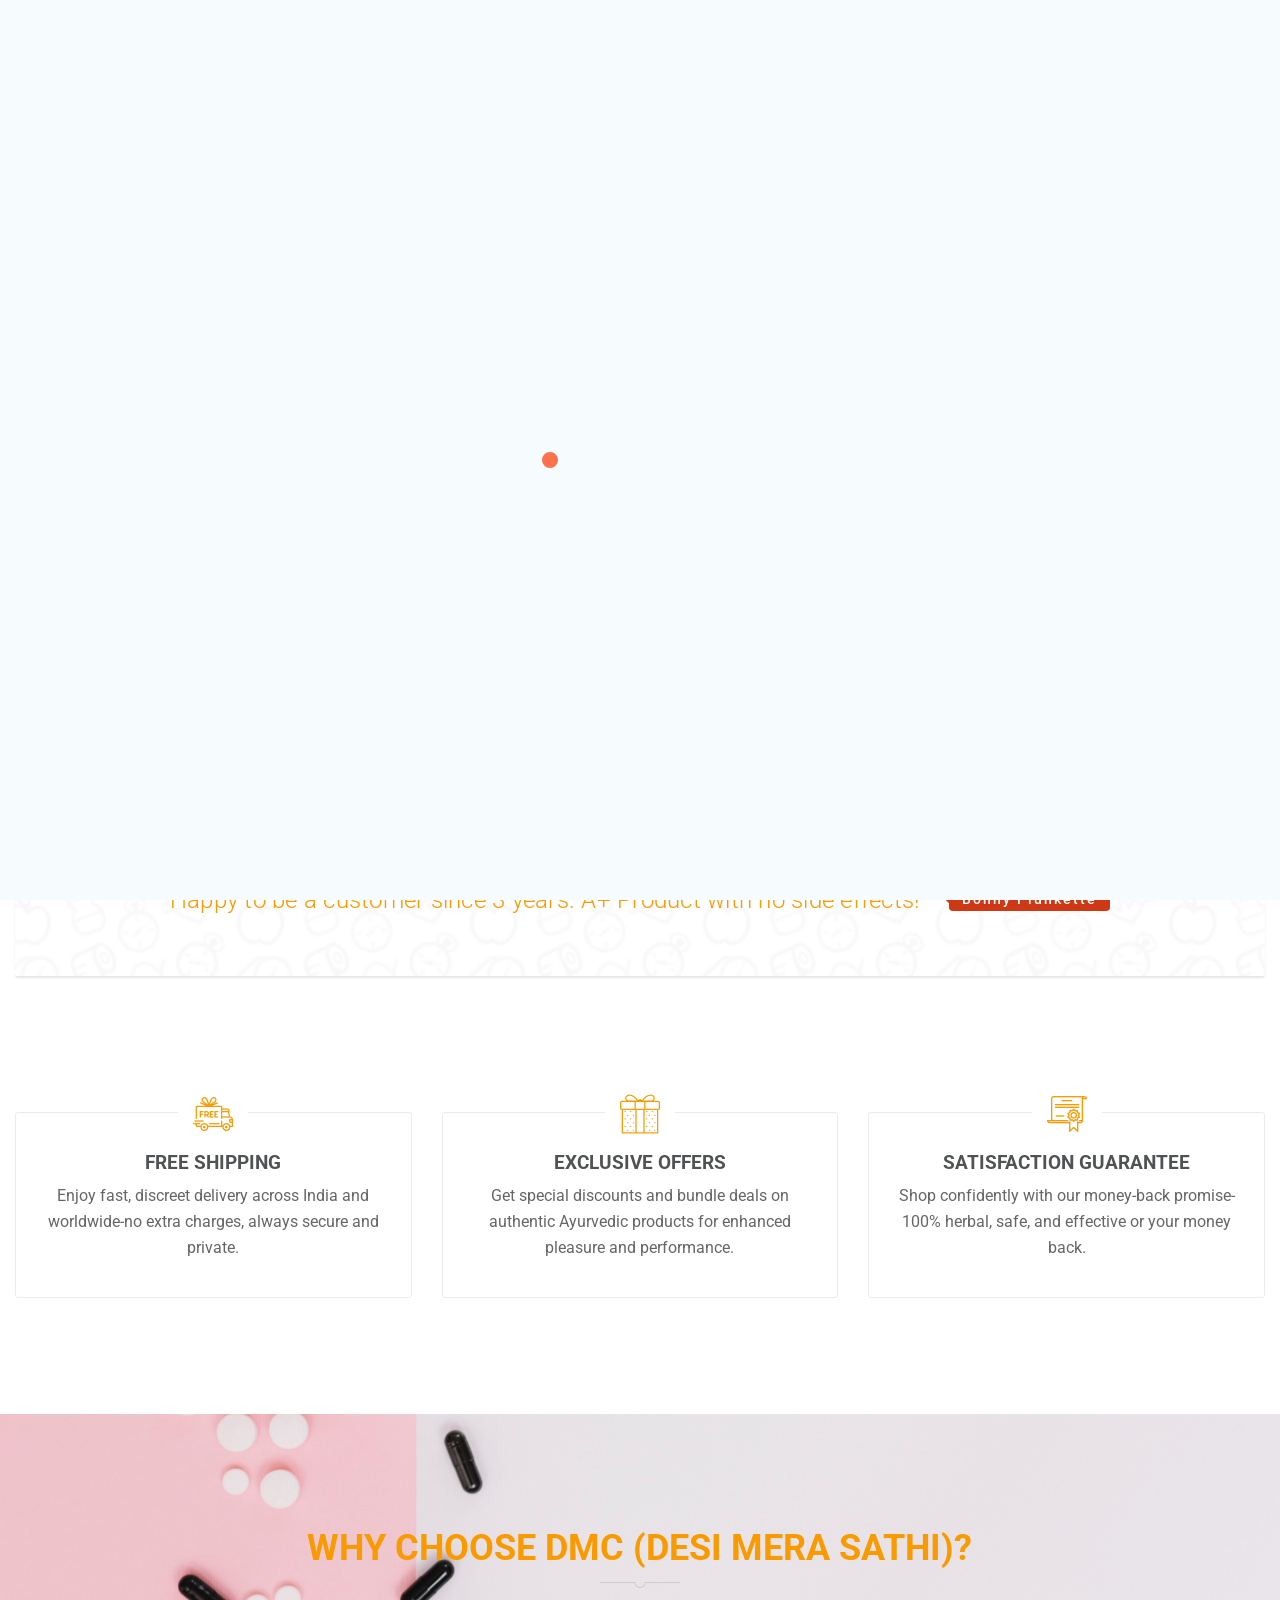
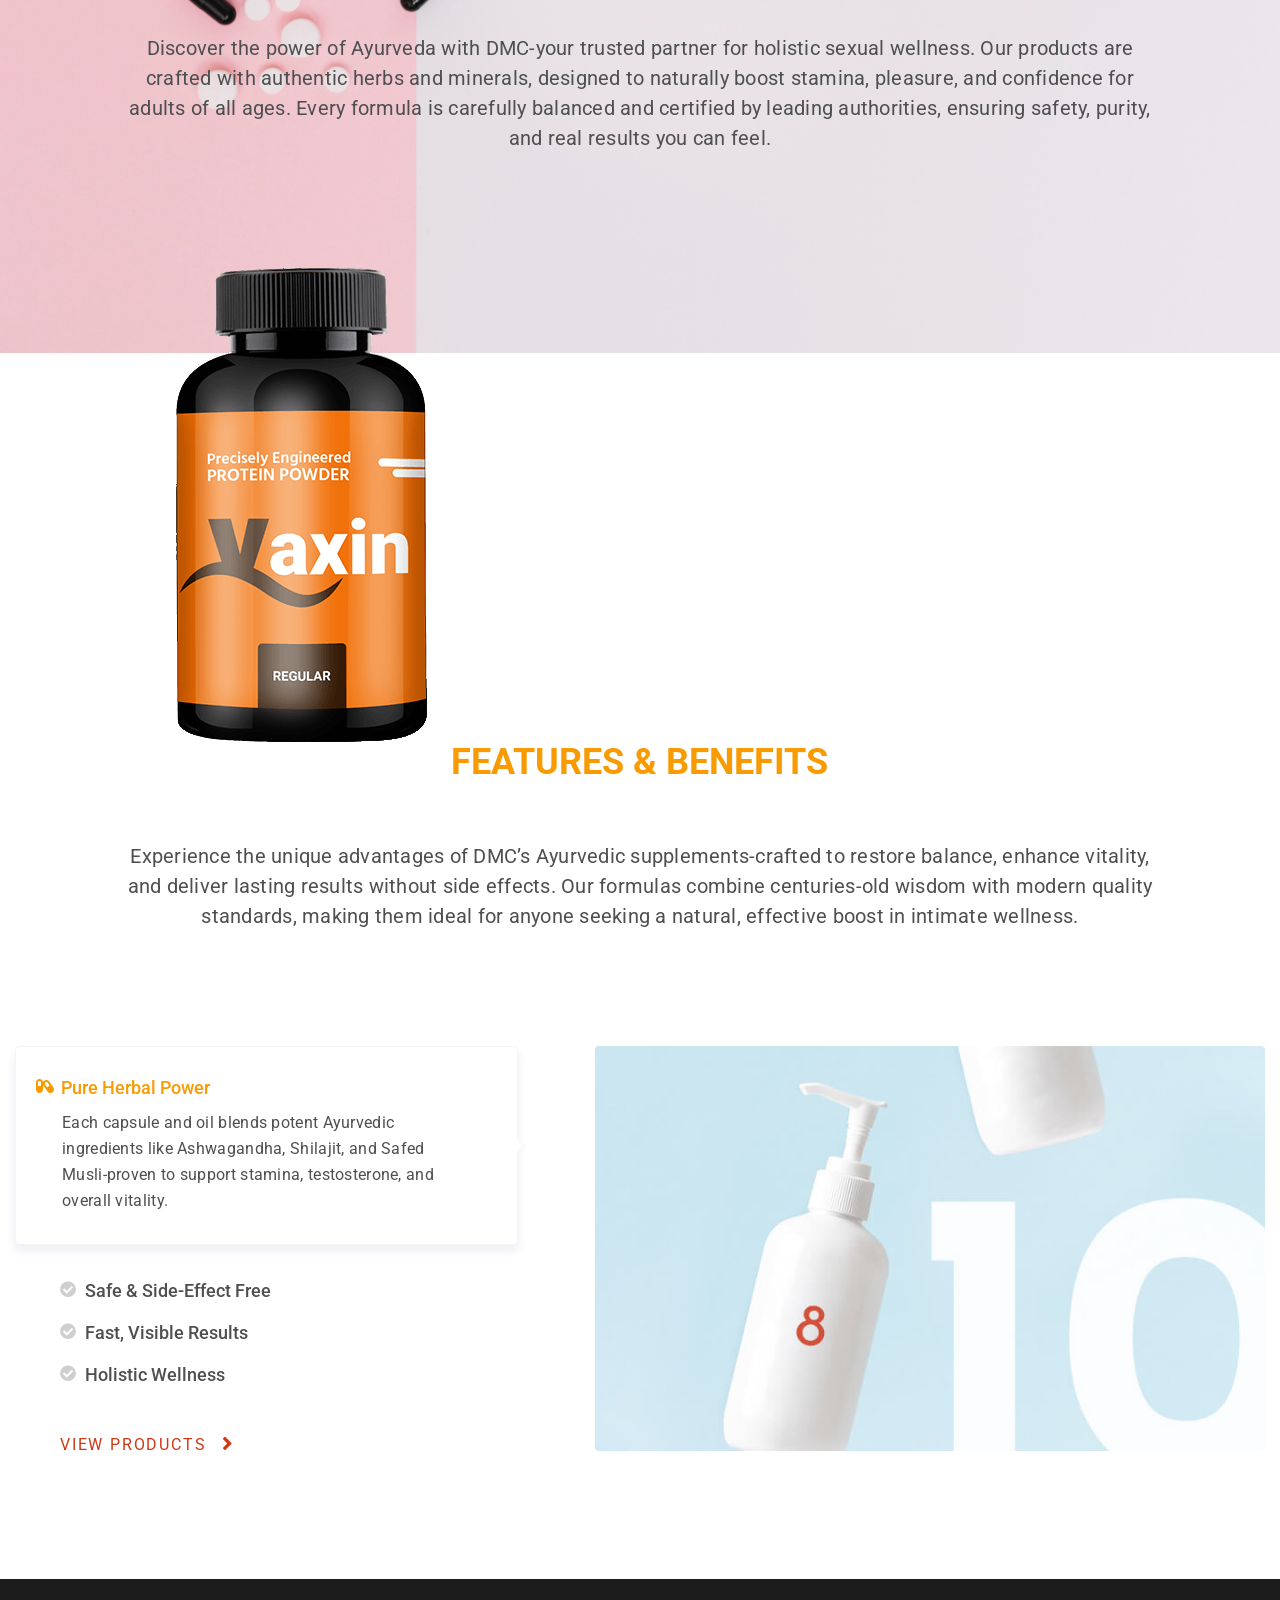
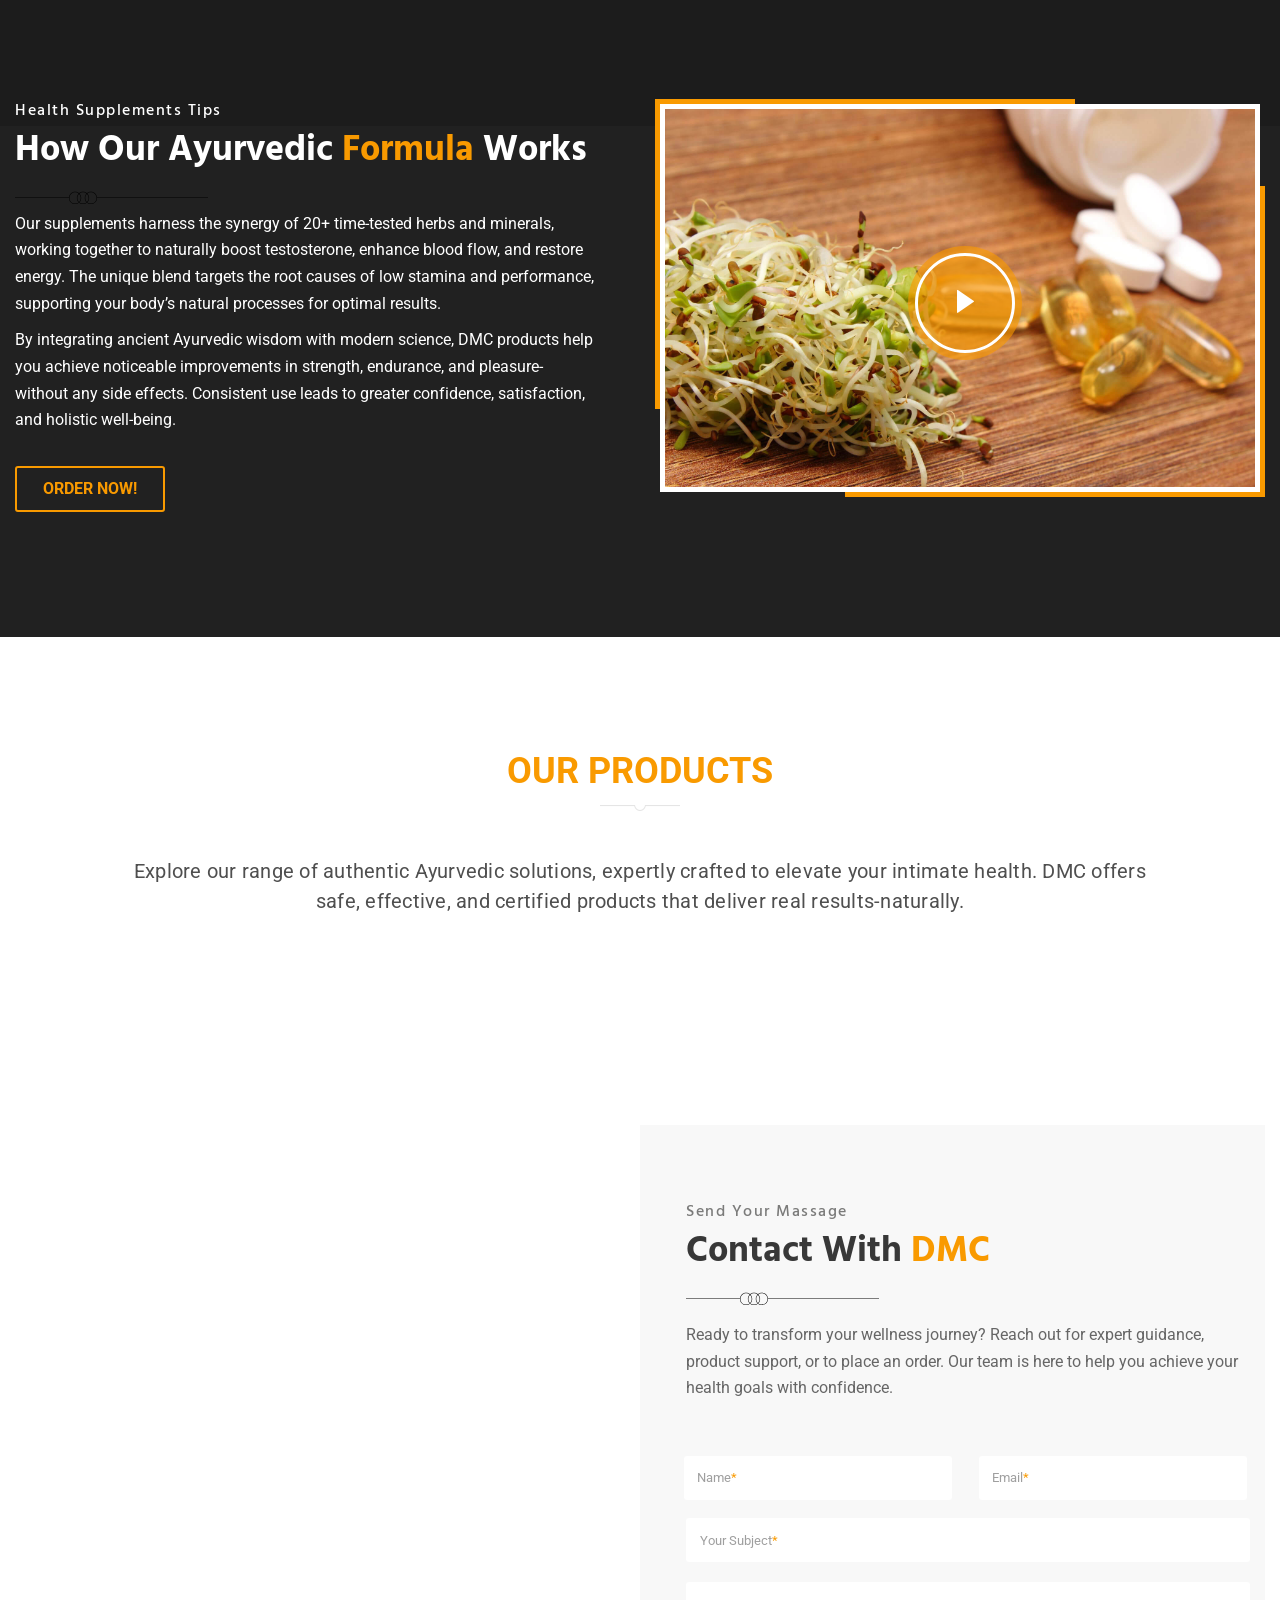
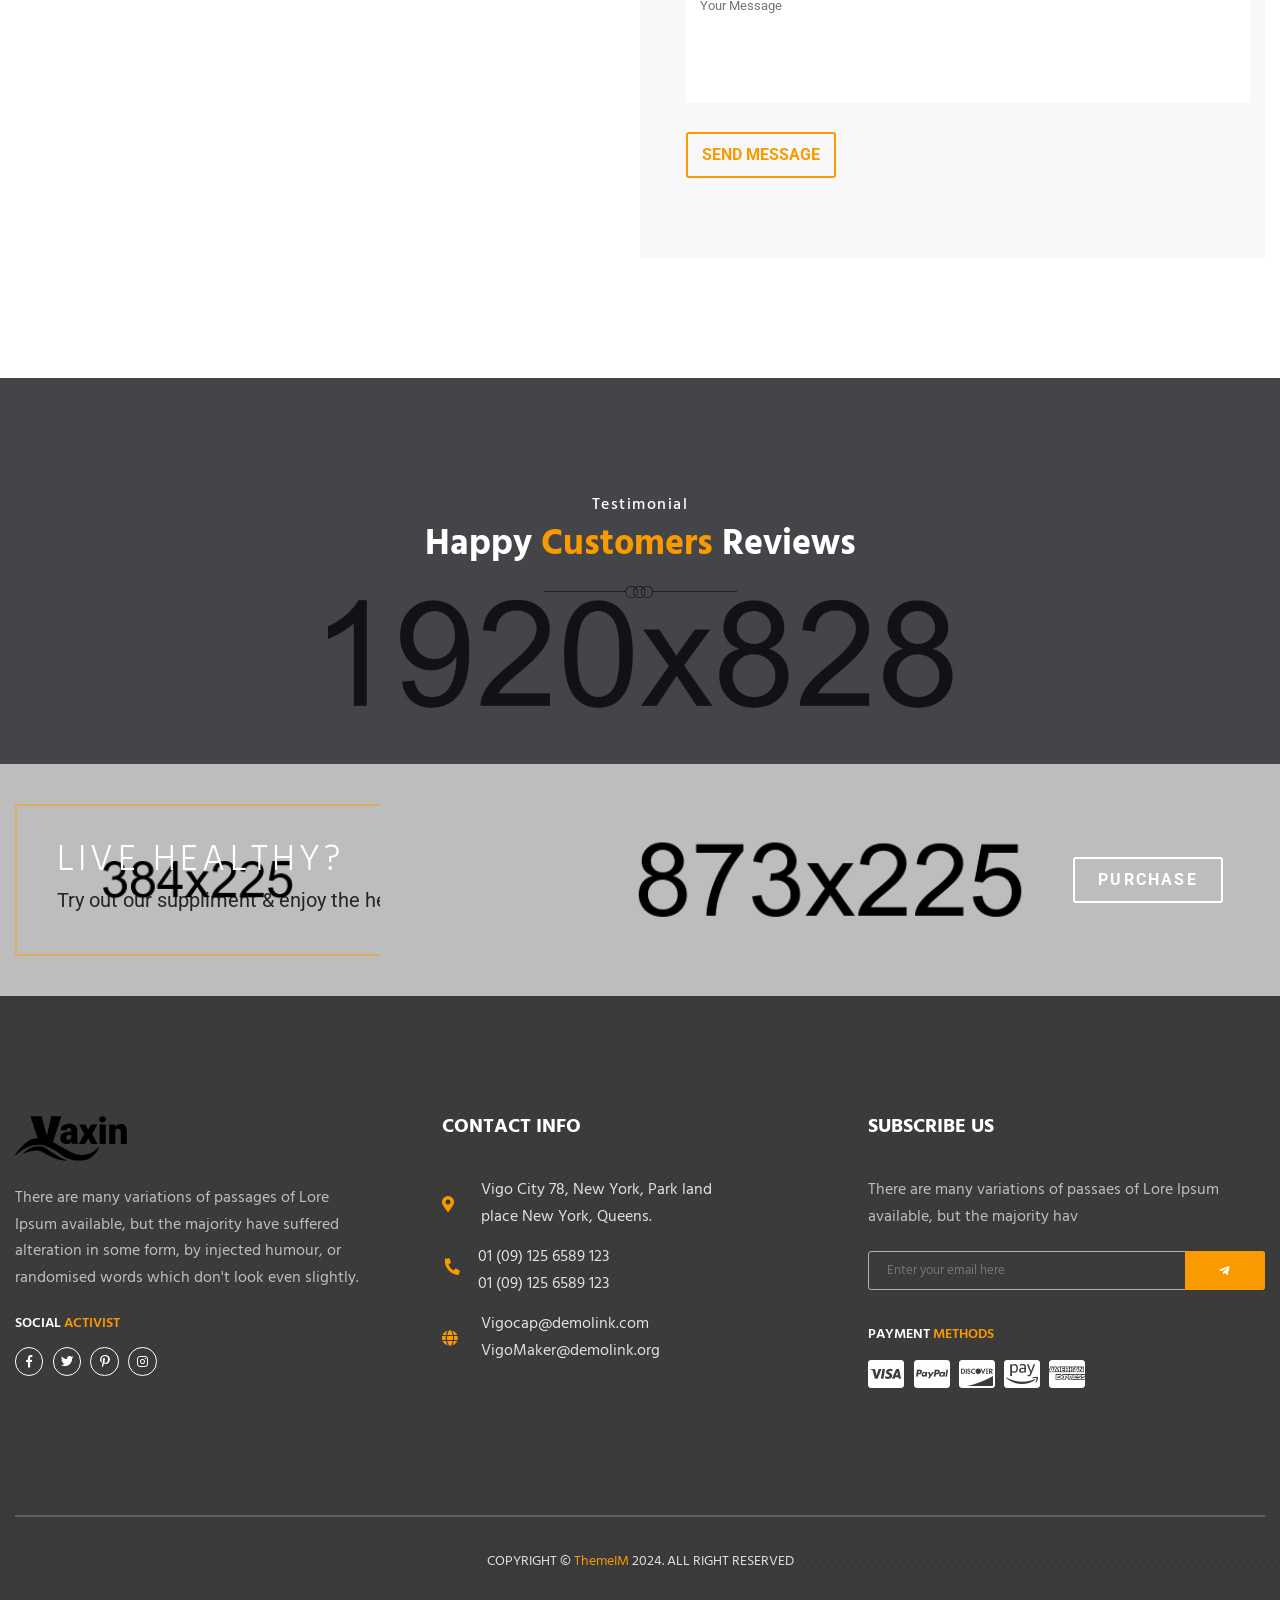
==== commit 69d758a9: "Update index.html" ====
--- a/index.html
+++ b/index.html
@@ -124,7 +124,8 @@
 										<a href="productlist3.html">Product</a>
 										<ul class="sub-menu">
 											<li><a href="productlist3.html">Productlist</a></li>
-											<li><a href="product-detail.html">Product Detail</a></li>
+											<li><a href="product-detail1.html">Vidyut Men Capsules</a></li>
+											<li><a href="product-detail2.html">Madanand Tila Oil</a></li>
 										</ul>
 									</li>
 									<!-- <li>
@@ -225,7 +226,8 @@
 						<a href="productlist1.html" class="dropdownlink">Productlist</a>
 						<ul class="submenuItems">
 							<li><i class="flaticon-right-arrow-angle"></i><a href="productlist1.html">Productlist</a></li>
-							<li><i class="flaticon-right-arrow-angle"></i><a href="product-detail.html">Product Detail</a></li>
+							<li><i class="flaticon-right-arrow-angle"></i><a href="product-detail1.html">Vidyut Men Capsules</a></li>
+							<li><i class="flaticon-right-arrow-angle"></i><a href="product-detail2.html">Madanand Tila Oil</a></li>
 						</ul>
 					</li>
 					<!-- <li>
@@ -276,8 +278,8 @@
 							<div class="col-xl-6 order-2 col-sm-6 order-sm-0 col-md-6">
 								<div class="banner_left">
 									<div class="banner_left_cell">
-										<h1 class="animated">Super Convenient Quality Protein</h1>
-										<p class="animated">This is a handy form of protein on days when you need a little extra! No synthetic coating & safe for all young adults.</p>
+										<h1 class="animated">Boost Your Vigour & Stamina Naturally</h1>
+										<p class="animated">Experience the power of Ayurvedic herbs to enhance strength, vitality, and testosterone safely-no side effects, just pure energy and confidence.</p>
 										<div class="slr_btn_wrapper animated">
 											<a href="" class="btn_two active">BUY NOW</a>
 											<a href="" class="btn_two">LEARN MORE</a>
@@ -302,8 +304,8 @@
 							<div class="col-xl-6 order-2 col-sm-6 order-sm-0 col-md-6">
 								<div class="banner_left">
 									<div class="banner_left_cell">
-										<h1 class="animated">Super Convenient Quality Protein</h1>
-										<p class="animated">This is a handy form of protein on days when you need a little extra! No synthetic coating & safe for all young adults.</p>
+										<h1 class="animated">Elevate Your Desire & Performance</h1>
+										<p class="animated">Unlock heightened pleasure and stamina with our herbal Madanand Tila Oil-trusted by thousands for stronger, longer-lasting intimacy.</p>
 										<div class="slr_btn_wrapper animated">
 											<a href="" class="btn_two active">BUY NOW</a>
 											<a href="" class="btn_two">LEARN MORE</a>
@@ -362,15 +364,15 @@
 						<div class="single_feature_two">
 							<span class="flaticon-transport"></span>
 							<h5>FREE SHIPPING</h5>
-							<p>Bodybuilding supplements are dietary supplements.</p>
+							<p>Enjoy fast, discreet delivery across India and worldwide-no extra charges, always secure and private.</p>
 						</div>
 					</div>
 					<!-- /.col- -->
 					<div class="col-sm-6 col-md-6 col-lg-4 col-xl-4">
 						<div class="single_feature_two">
 							<span class="flaticon-gift-1"></span>
-							<h5>gift discount</h5>
-							<p>Bodybuilding supplements are dietary supplements.</p>
+							<h5>EXCLUSIVE OFFERS</h5>
+							<p>Get special discounts and bundle deals on authentic Ayurvedic products for enhanced pleasure and performance.</p>
 						</div>
 					</div>
 					<!-- /.col- -->
@@ -378,8 +380,8 @@
 					<div class="col-sm-6 col-md-6 col-lg-4 col-xl-4">
 						<div class="single_feature_two">
 							<span class="flaticon-certificate"></span>
-							<h5>money back guarantee</h5>
-							<p>Bodybuilding supplements are dietary supplements.</p>
+							<h5>SATISFACTION GUARANTEE</h5>
+							<p>Shop confidently with our money-back promise-100% herbal, safe, and effective or your money back.</p>
 						</div>
 					</div>
 					<!-- /.col- -->
@@ -400,9 +402,9 @@
 				<div class="row">
 					<div class="col-xl-10 offset-xl-1 col-lg-10 offset-lg-1">
 						<div class="section_title_two">
-							<h2>Why USE Vaxin?</h2>
+							<h2>Why Choose DMC (Desi Mera Sathi)?</h2>
 							<img src="media/images/banner-two/hm-two-title.png" alt="">
-							<p>Our product is fully personalized and well balanced for all age of customers or adults. We maintain the standards by lorem ipsum and certified by dolor set amet.
+							<p>Discover the power of Ayurveda with DMC-your trusted partner for holistic sexual wellness. Our products are crafted with authentic herbs and minerals, designed to naturally boost stamina, pleasure, and confidence for adults of all ages. Every formula is carefully balanced and certified by leading authorities, ensuring safety, purity, and real results you can feel.
 							</p>
 						</div>
 					</div>
@@ -468,7 +470,7 @@
 						<div class="section_title_two">
 							<h2 style="margin-top: 30px;">FEATURES & BENEFITS</h2>
 							<img src="" alt="">
-							<p>Our product is fully personalized and well balanced for all age of customers or adults. We maintain the standards by lorem ipsum and certified by dolor set amet.
+							<p>Experience the unique advantages of DMC’s Ayurvedic supplements-crafted to restore balance, enhance vitality, and deliver lasting results without side effects. Our formulas combine centuries-old wisdom with modern quality standards, making them ideal for anyone seeking a natural, effective boost in intimate wellness.
 							</p>
 						</div>
 					</div>
@@ -479,49 +481,49 @@
 							<a class="card active" data-toggle="tab" href="#benifit_one" role="tab">
 								<div class="card-header" id="headingOne">
 									<h5 data-toggle="collapse" data-target="#collapseOne" aria-expanded="true">
-										Supplies 10 vitamins and 8 minerals.
+										Pure Herbal Power
 									</h5>
 								</div>
 
 								<div id="collapseOne" class="collapse show" aria-labelledby="headingOne" data-parent="#accordion">
 									<div class="card-body">
-										Lorem ipsum dolor sit amet, consectetur adipisicing elit, sed do eiusmod tempor incididunt ut labore et dolore magna aliqua.
+										Each capsule and oil blends potent Ayurvedic ingredients like Ashwagandha, Shilajit, and Safed Musli-proven to support stamina, testosterone, and overall vitality.
 									</div>
 								</div>
 							</a>
 							<a class="card" data-toggle="tab" href="#benifit_two" role="tab">
 								<div class="card-header" id="headingTwo">
 									<h5 class="collapsed" data-toggle="collapse" data-target="#collapseTwo" aria-expanded="false">
-										Contains the exclusive concentrate
+										Safe & Side-Effect Free
 									</h5>
 								</div>
 								<div id="collapseTwo" class="collapse" aria-labelledby="headingTwo" data-parent="#accordion">
 									<div class="card-body">
-										Lorem ipsum dolor sit amet, consectetur adipisicing elit, sed do eiusmod tempor incididunt ut labore et dolore magna aliqua.
+										Our products are 100% herbal, free from harmful chemicals, and certified by FSSAI, Ayush Mantralaya, and FDA for your peace of mind.
 									</div>
 								</div>
 							</a>
 							<a class="card" data-toggle="tab" href="#benifit_three" role="tab">
 								<div class="card-header" id="headingThree">
 									<h5 class="collapsed" data-toggle="collapse" data-target="#collapseThree" aria-expanded="false">
-										No artificial additives
+										Fast, Visible Results
 									</h5>
 								</div>
 								<div id="collapseThree" class="collapse" aria-labelledby="headingThree" data-parent="#accordion">
 									<div class="card-body">
-										Lorem ipsum dolor sit amet, consectetur adipisicing elit, sed do eiusmod tempor incididunt ut labore et dolore magna aliqua.
+										Notice improvements in energy, performance, and confidence within just 7 days-backed by authentic Ayurvedic science.
 									</div>
 								</div>
 							</a>
 							<a class="card" data-toggle="tab" href="#benifit_four" role="tab">
 								<div class="card-header" id="headingFour">
 									<h5 class="collapsed" data-toggle="collapse" data-target="#collapseFour" aria-expanded="false">
-										Materials and valuable food factors
+										Holistic Wellness
 									</h5>
 								</div>
 								<div id="collapseFour" class="collapse" aria-labelledby="headingFour" data-parent="#accordion">
 									<div class="card-body">
-										Lorem ipsum dolor sit amet, consectetur adipisicing elit, sed do eiusmod tempor incididunt ut labore et dolore magna aliqua.
+										DMC supplements not only address physical needs like stamina and size but also support mental well-being, balance, and resilience.
 									</div>
 								</div>
 							</a>
@@ -563,13 +565,13 @@
 						<div class="about_section">
 							<div class="section_title">
 								<span>health supplements tips</span>
-								<h2>How Our Supplement Works Click away <span>Formula</span></h2>
+								<h2>How Our Ayurvedic <span>Formula</span> Works</h2>
 								<img class="svg" src="assets/img/title-bottom.svg" alt="tt">
 								<p>
-									Build Up products and their calories content by serving size. Track your calories easily Up products andwhen you.There are many variations of passages of Lorem Ipsum available.
+									Our supplements harness the synergy of 20+ time-tested herbs and minerals, working together to naturally boost testosterone, enhance blood flow, and restore energy. The unique blend targets the root causes of low stamina and performance, supporting your body’s natural processes for optimal results.
 								</p>
 								<p>
-									Calories content by serving size. Track your calories easily Up products andwhen you.There are many variations of passages.
+									By integrating ancient Ayurvedic wisdom with modern science, DMC products help you achieve noticeable improvements in strength, endurance, and pleasure-without any side effects. Consistent use leads to greater confidence, satisfaction, and holistic well-being.
 								</p>
 							</div>
 							<!-- /.section_title -->
@@ -608,7 +610,7 @@
 						<div class="section_title_two">
 							<h2>OUR PRODUCTS</h2>
 							<img src="media/images/banner-two/hm-two-title.png" alt="">
-							<p>Our product is fully personalized and well balanced for all age of customers or adults. We maintain the standards by lorem ipsum and certified by dolor set amet.
+							<p>Explore our range of authentic Ayurvedic solutions, expertly crafted to elevate your intimate health. DMC offers safe, effective, and certified products that deliver real results-naturally.
 							</p>
 						</div>
 					</div>
@@ -914,9 +916,9 @@
 							<div class="contact_content">
 								<div class="section_title">
 									<span>Send Your Massage</span>
-									<h2>Contact with <span>vigo</span></h2>
+									<h2>Contact with <span>DMC</span></h2>
 									<img class="svg" src="assets/img/title-bottom.svg" alt="tt">
-									<p>Build Up products and their calories content by serving size.</p>
+									<p>Ready to transform your wellness journey? Reach out for expert guidance, product support, or to place an order. Our team is here to help you achieve your health goals with confidence.</p>
 								</div>
 								<div class="contact_form">
 									<form action="assets/php/mail.php" id="contact-form" method="post">
@@ -1285,4 +1287,4 @@
 
 </body>
 
-</html>+</html>
